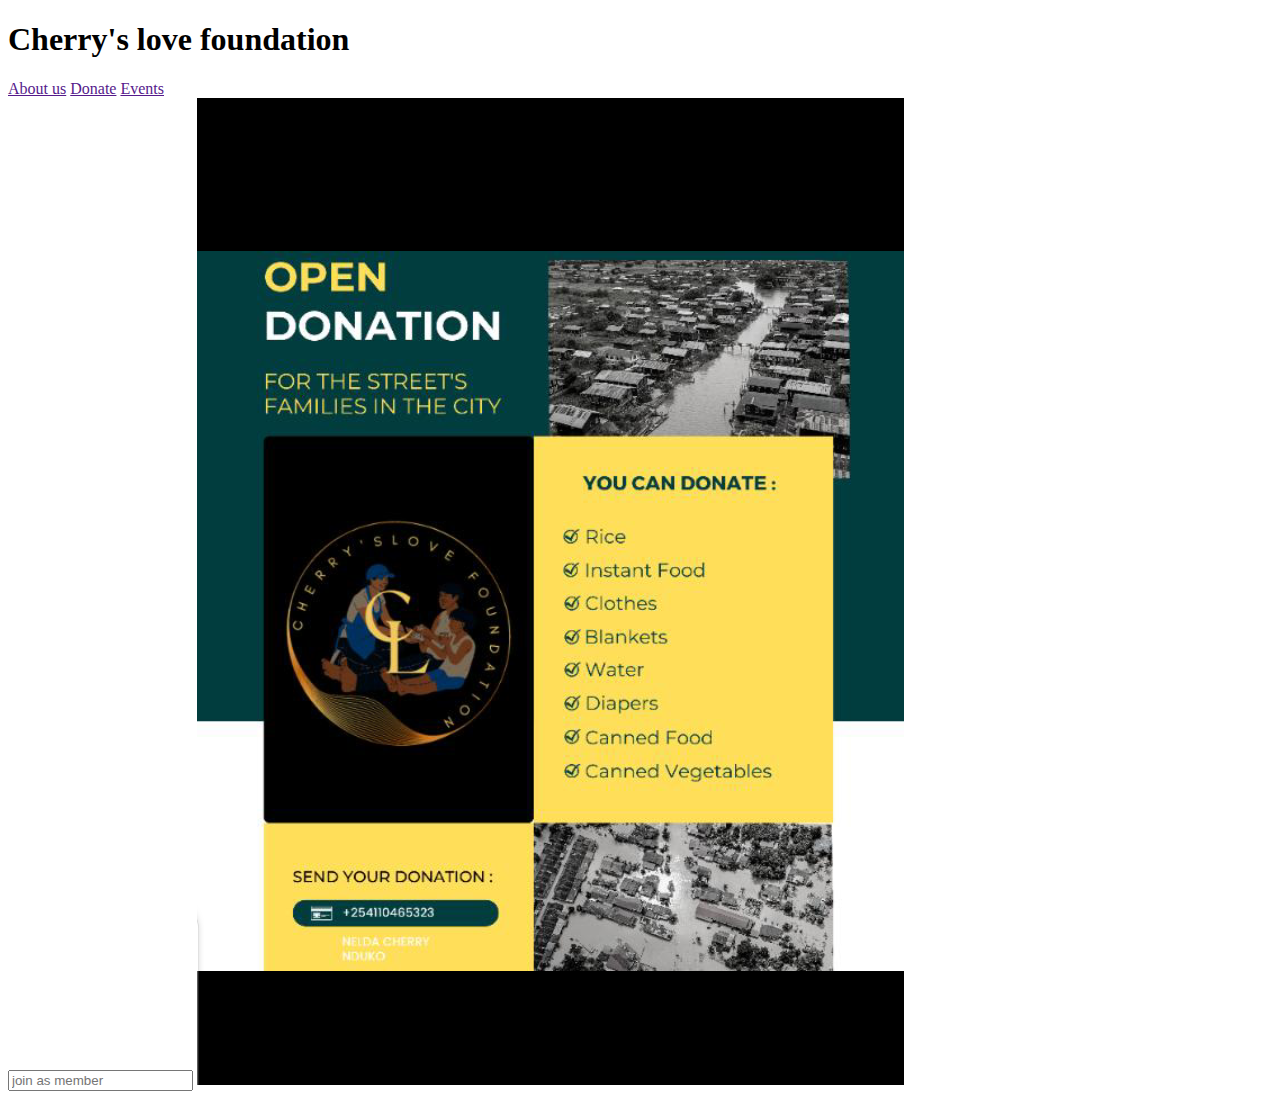
==== index.html @ e02746b6 "add the files and workings on nav-bar div" ====
<!DOCTYPE html>
<html lang="en">
<head>
    <!-- <link rel="stylesheet" href="style.css"> -->
    <meta charset="UTF-8">
    <meta name="viewport" content="width=device-width, initial-scale=1.0">
    <link rel="stylesheet" href="index.css" >
    <title>Cherry's love foundation</title>
</head>

<body>
    <div class="nav-bar">
        <h1>Cherry's love foundation</h1>
        <a href="">About us</a>
        <a href="">Donate</a>
        <a href="">Events</a>
    </div>





    
    <input type="text" placeholder="join as member">
    <img src="/image/charity 2.png" alt="charity 2">


    
</body>
</html>
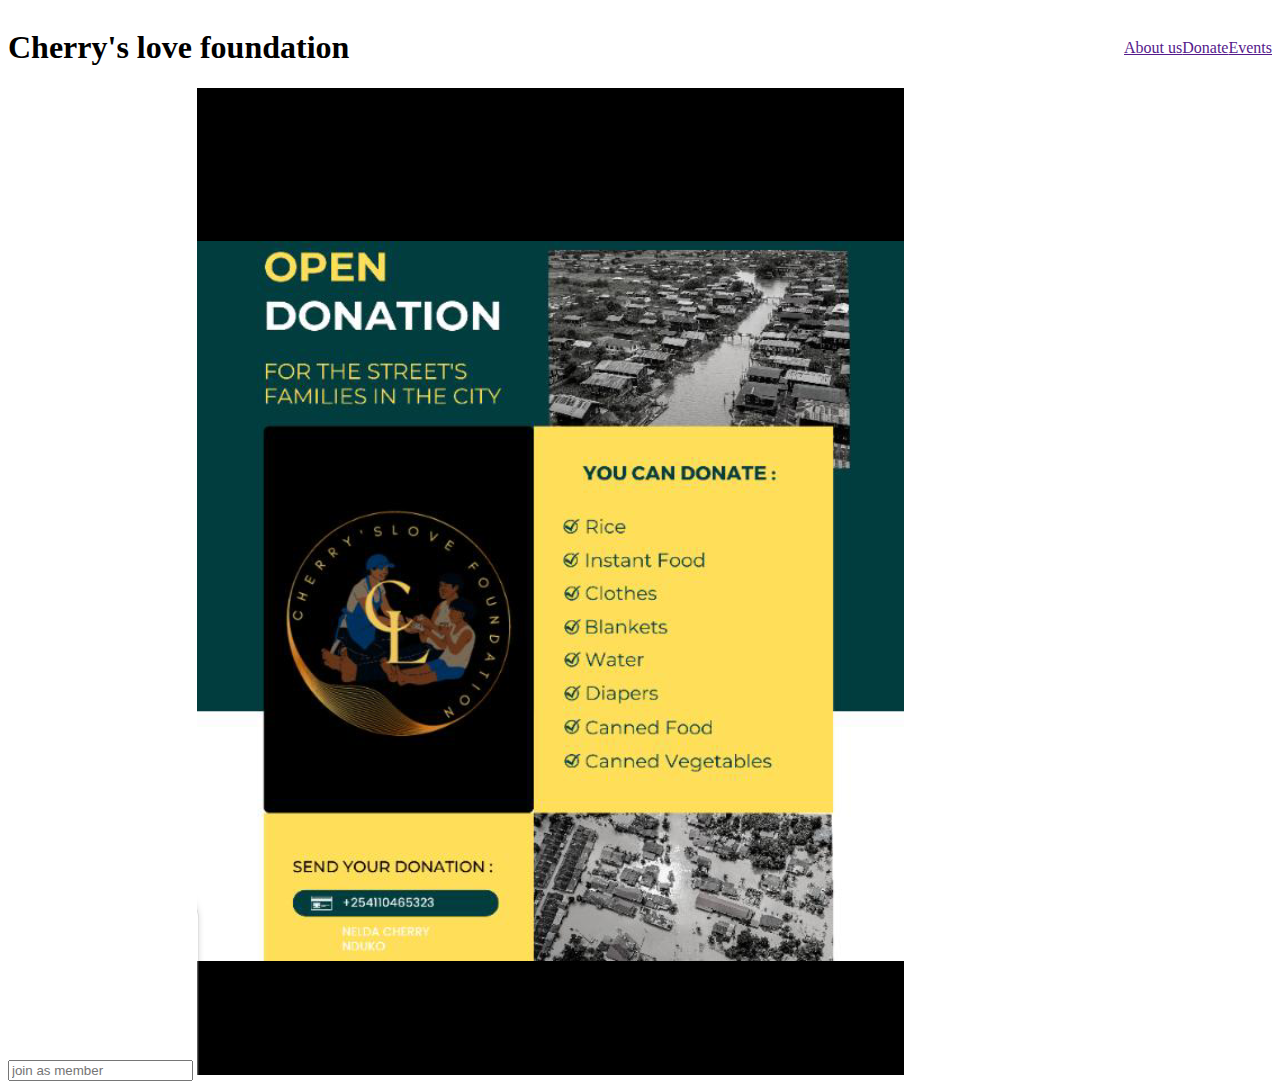
==== commit 16ba493a: "add js file and navbar in html" ====
--- a/index.html
+++ b/index.html
@@ -11,9 +11,11 @@
 <body>
     <div class="nav-bar">
         <h1>Cherry's love foundation</h1>
-        <a href="">About us</a>
-        <a href="">Donate</a>
-        <a href="">Events</a>
+        <ul class="review">
+            <li> <a href="">About us</a></li>
+            <li><a href="">Donate</a></li>
+            <li><a href="">Events</a></li>
+        </ul>
     </div>
 
 
--- a/index.css
+++ b/index.css
@@ -0,0 +1,14 @@
+.nav-bar {
+    top: 0;
+    display: flex;
+    justify-content: space-between;
+    align-items: center;
+}
+.review {
+    display: flex;
+    justify-content: space-between;
+    list-style: none;
+    
+
+}
+
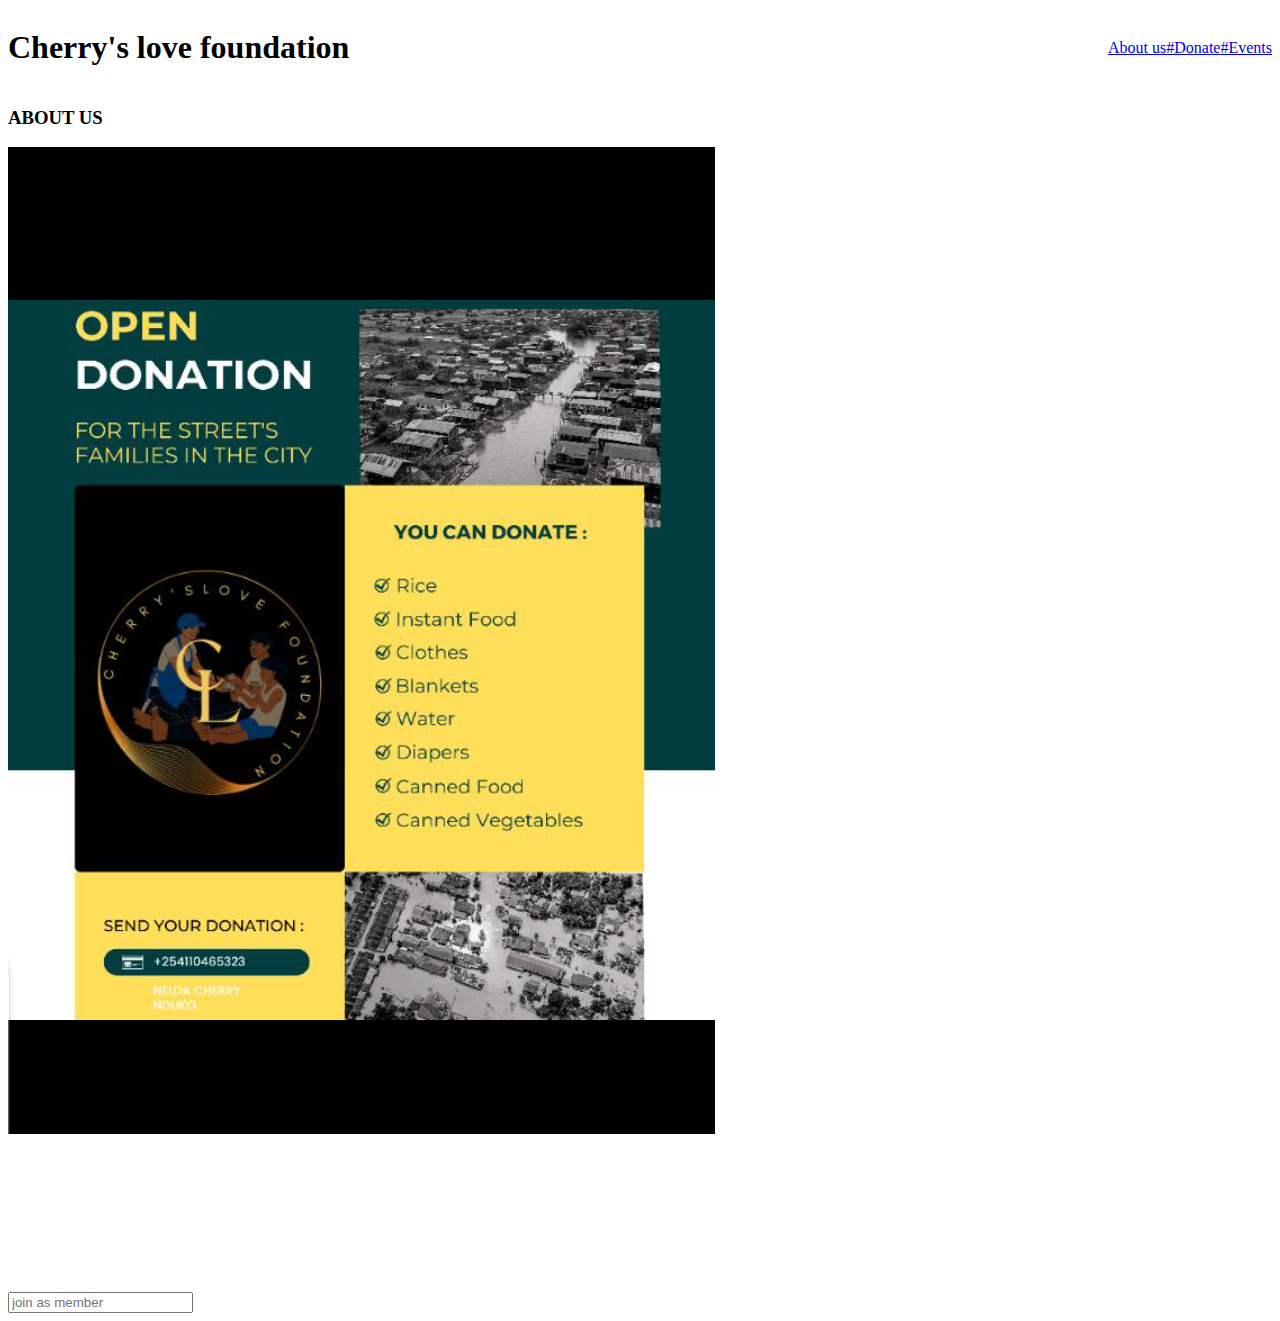
==== commit a1402496: "created an event file" ====
--- a/index.html
+++ b/index.html
@@ -12,19 +12,41 @@
     <div class="nav-bar">
         <h1>Cherry's love foundation</h1>
         <ul class="review">
-            <li> <a href="">About us</a></li>
-            <li><a href="">Donate</a></li>
-            <li><a href="">Events</a></li>
+           <br><li> <a href="#aboutus">About us</a></li>
+            
+            <li><a href="donate.html">#Donate</a></li>
+            <li><a href="events.html">#Events</a></li>
         </ul>
     </div>
+
+       
+    <div class="container">
+        <h3 id="h3">ABOUT US</h3>
+        <p id="p">
+             
+
+        </p>
 
 
 
 
+<div class id="aboutus"> 
+    <img src="/image/charity 2.png" alt="charity 2">
 
+</div>
     
+<div id="events">
+    <div class="fullscreen-bg">
+        <video loop muted autoplay poster="img/videoframe.jpg" class="fullscreen-bg__video" style="width: 98.85vw;">
+            <source src="videos/y2mate.com - COFFEE COMMERCIAL ADVERTISEMENT  7 miles roasters coffee beans ad_1080p.mp4" type="video/webm">
+            <source src="videos/y2mate.com - COFFEE COMMERCIAL ADVERTISEMENT  7 miles roasters coffee beans ad_1080p.mp4" type="video/mp4">
+            <source src="videos/y2mate.com - COFFEE COMMERCIAL ADVERTISEMENT  7 miles roasters coffee beans ad_1080p.mp4" type="video/ogg">
+        </video>
+</div>
+<div id="donate">
+
+</div>
     <input type="text" placeholder="join as member">
-    <img src="/image/charity 2.png" alt="charity 2">
 
 
     
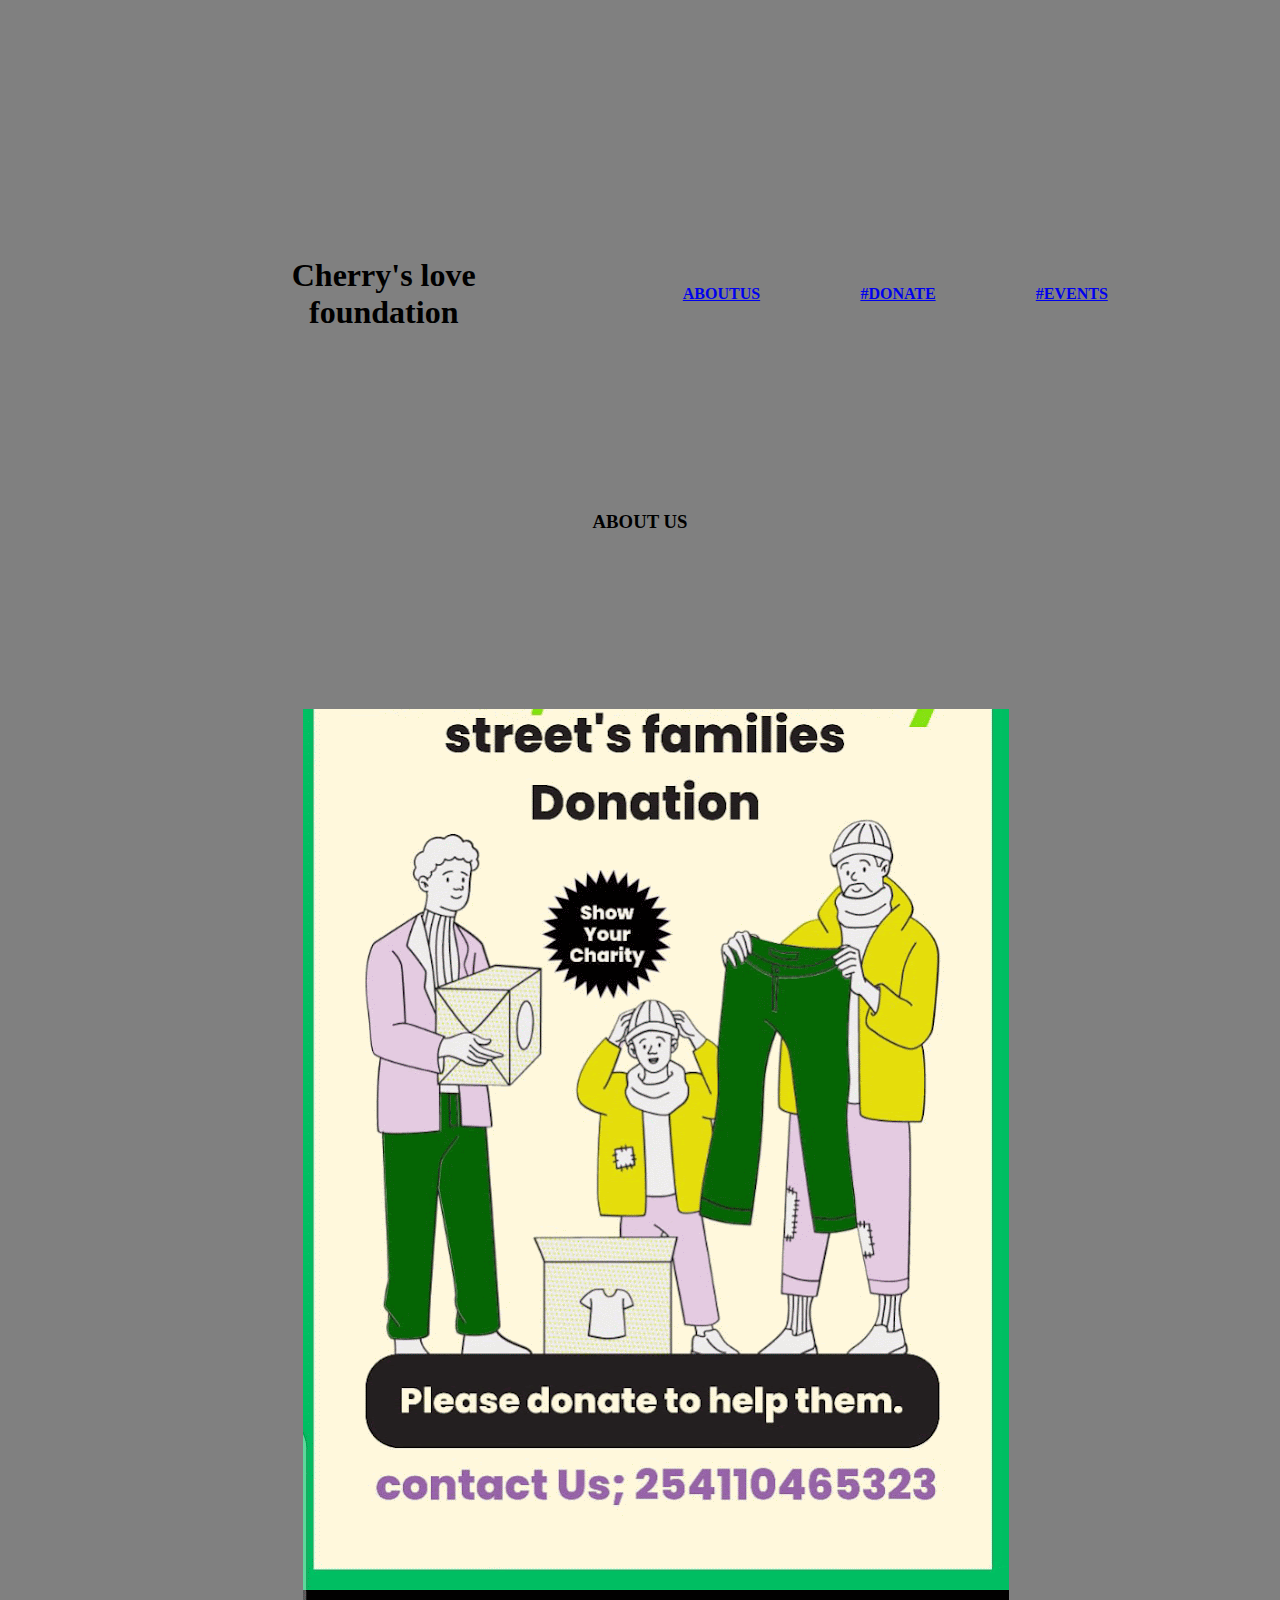
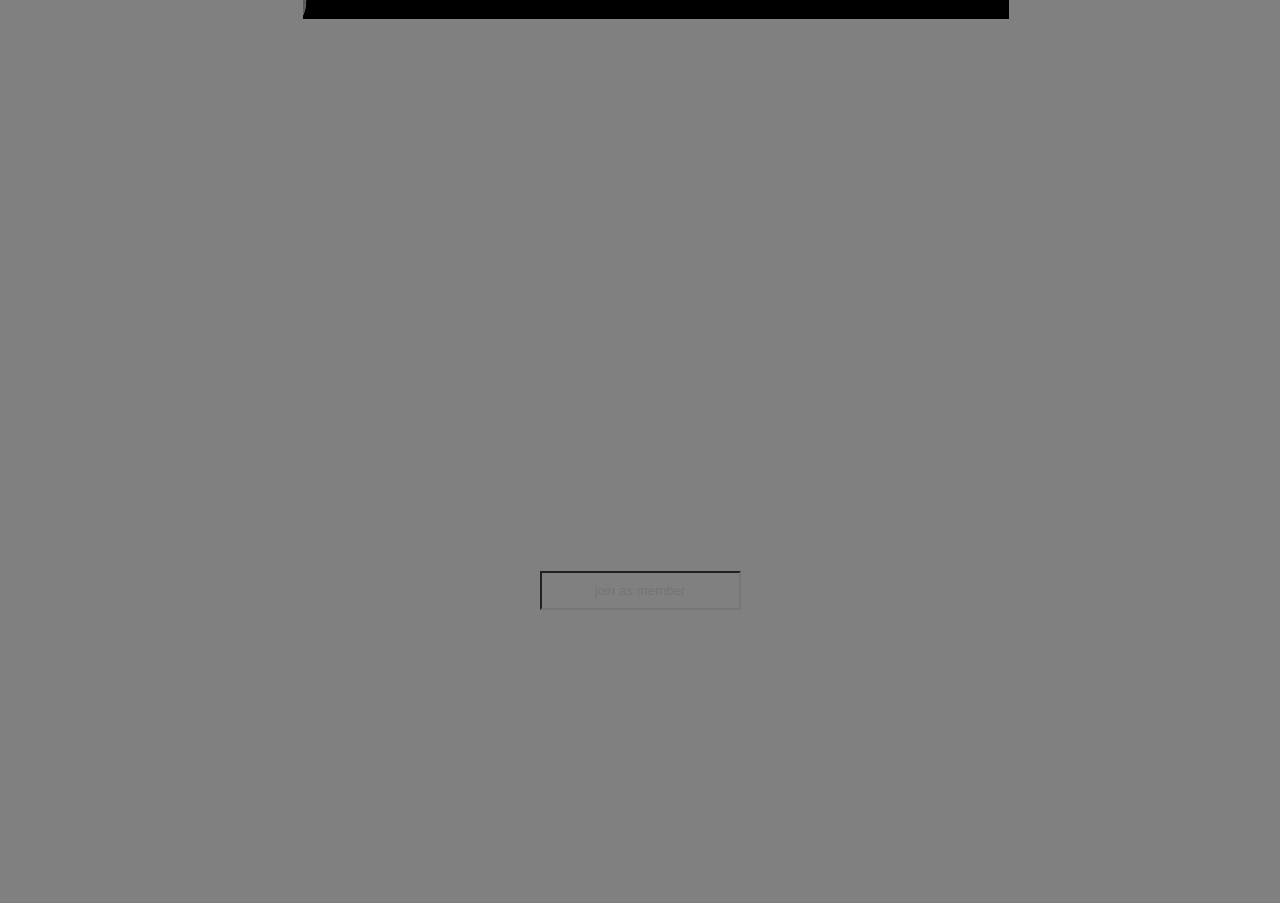
==== commit cd8a36dc: "updated events" ====
--- a/index.html
+++ b/index.html
@@ -12,10 +12,10 @@
     <div class="nav-bar">
         <h1>Cherry's love foundation</h1>
         <ul class="review">
-           <br><li> <a href="#aboutus">About us</a></li>
+           <br><li> <a href="#aboutus"><b>ABOUTUS</b></a></li>
             
-            <li><a href="donate.html">#Donate</a></li>
-            <li><a href="events.html">#Events</a></li>
+            <li><a href="donate.html"><b>#DONATE</b></a></li>
+            <li><a href="events.html"><b>#EVENTS</b></a></li>
         </ul>
     </div>
 
@@ -31,16 +31,13 @@
 
 
 <div class id="aboutus"> 
-    <img src="/image/charity 2.png" alt="charity 2">
+    <img src="image/Screenshot_20230801-233442-ANIMATION.gif" alt="charity 2">
 
 </div>
     
 <div id="events">
     <div class="fullscreen-bg">
         <video loop muted autoplay poster="img/videoframe.jpg" class="fullscreen-bg__video" style="width: 98.85vw;">
-            <source src="videos/y2mate.com - COFFEE COMMERCIAL ADVERTISEMENT  7 miles roasters coffee beans ad_1080p.mp4" type="video/webm">
-            <source src="videos/y2mate.com - COFFEE COMMERCIAL ADVERTISEMENT  7 miles roasters coffee beans ad_1080p.mp4" type="video/mp4">
-            <source src="videos/y2mate.com - COFFEE COMMERCIAL ADVERTISEMENT  7 miles roasters coffee beans ad_1080p.mp4" type="video/ogg">
         </video>
 </div>
 <div id="donate">
--- a/index.css
+++ b/index.css
@@ -11,4 +11,9 @@
     
 
 }
-
+*{
+    padding: 10px;
+    margin: 5%;
+    text-align: center ;
+    background-color: grey;
+}
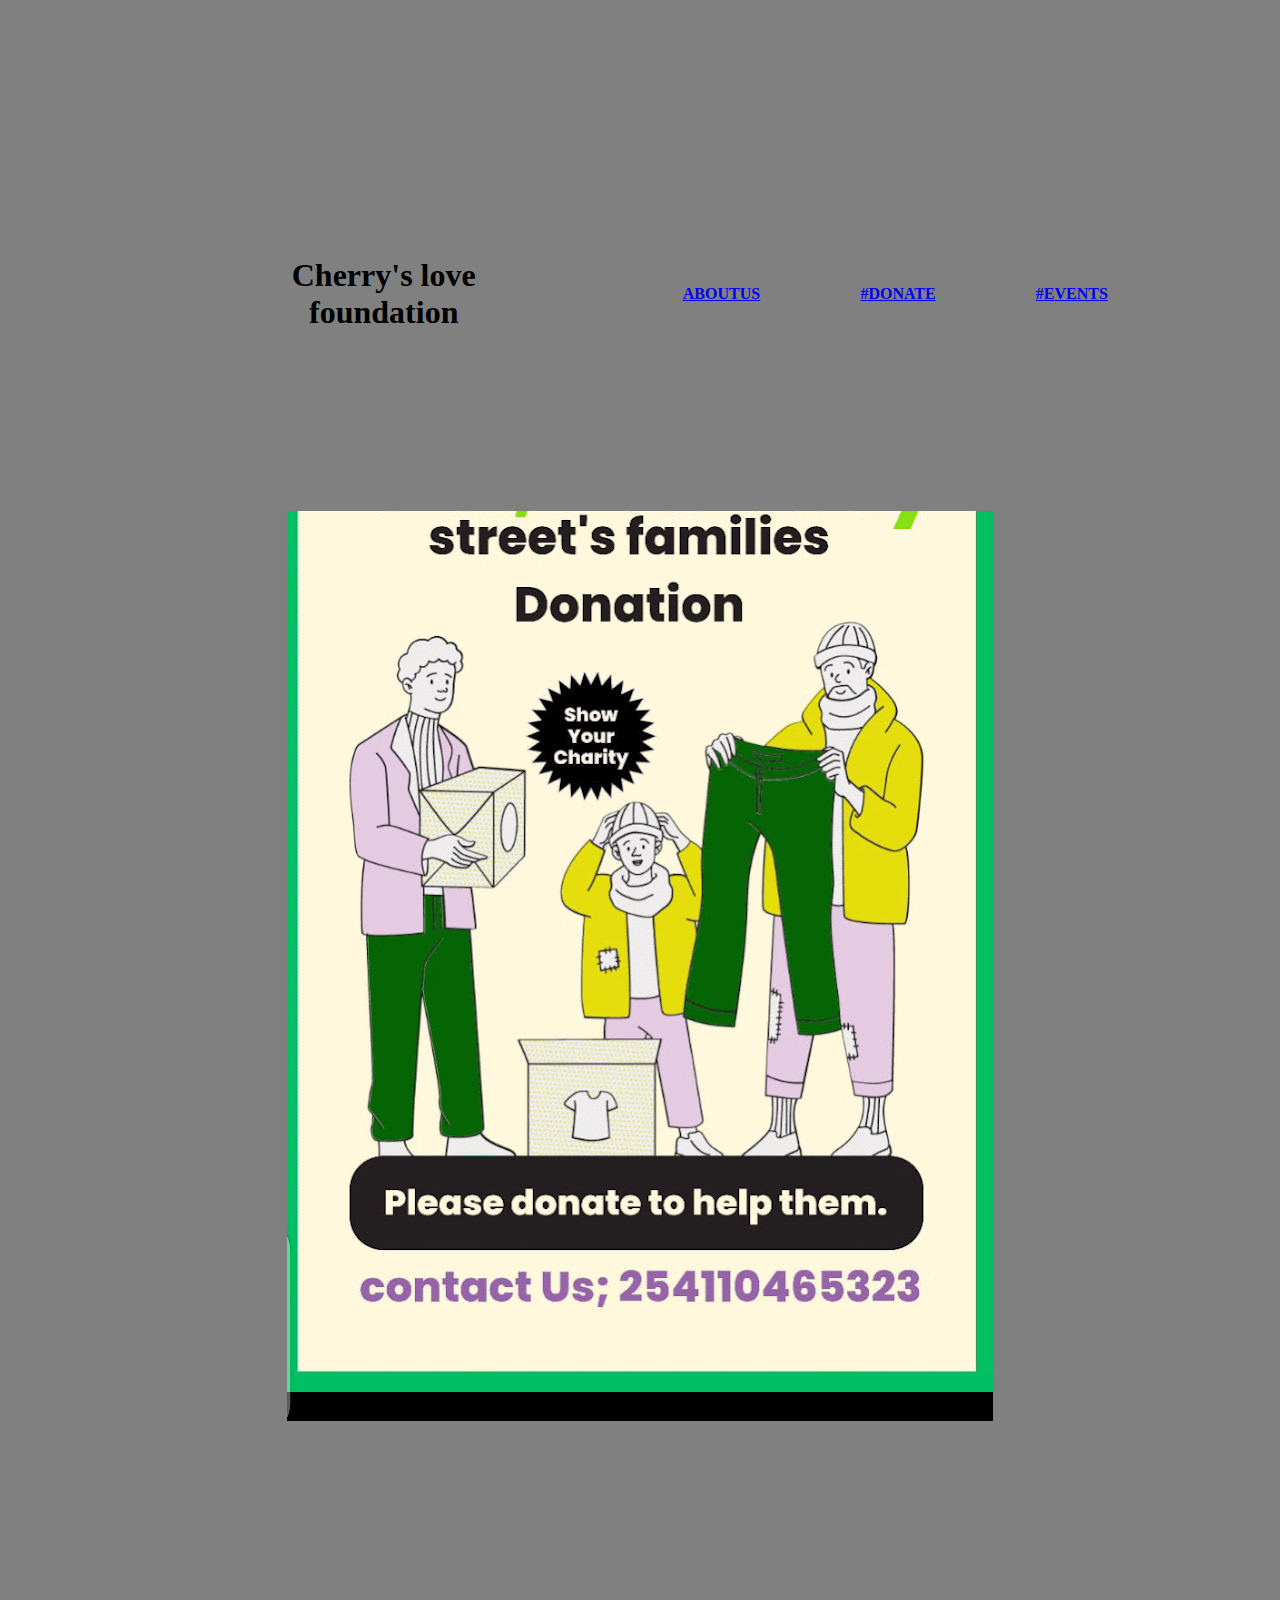
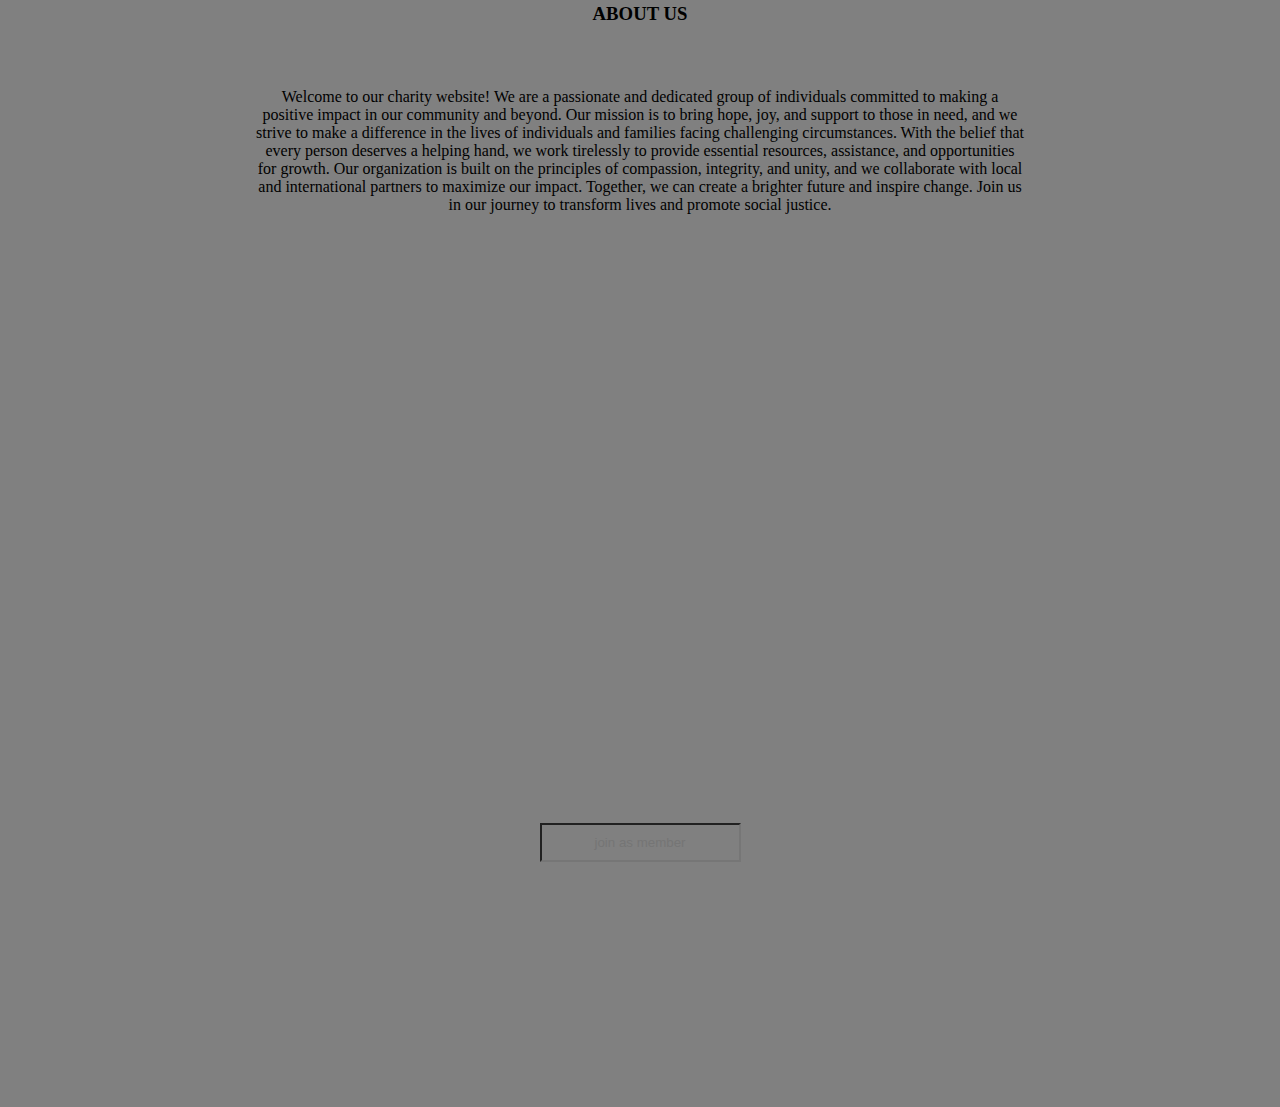
==== commit dfb117fe: "added a readme.md file" ====
--- a/index.html
+++ b/index.html
@@ -1,51 +1,60 @@
-<!DOCTYPE html>
-<html lang="en">
-<head>
-    <!-- <link rel="stylesheet" href="style.css"> -->
-    <meta charset="UTF-8">
-    <meta name="viewport" content="width=device-width, initial-scale=1.0">
-    <link rel="stylesheet" href="index.css" >
-    <title>Cherry's love foundation</title>
-</head>
+    <!DOCTYPE html>
+    <html lang="en">
+    <head>
+        <!-- <link rel="stylesheet" href="style.css"> -->
+        <meta charset="UTF-8">
+        <meta name="viewport" content="width=device-width, initial-scale=1.0">
+        <link rel="stylesheet" href="index.css" >
+        <title>Cherry's love foundation</title>
+    </head>
 
-<body>
-    <div class="nav-bar">
-        <h1>Cherry's love foundation</h1>
-        <ul class="review">
-           <br><li> <a href="#aboutus"><b>ABOUTUS</b></a></li>
-            
-            <li><a href="donate.html"><b>#DONATE</b></a></li>
-            <li><a href="events.html"><b>#EVENTS</b></a></li>
-        </ul>
+    <body>
+        <div class="nav-bar">
+            <h1>Cherry's love foundation</h1>
+            <ul class="review">
+            <br><li> <a href="#aboutus"><b>ABOUTUS</b></a></li>
+                
+                <li><a href="donate.html"><b>#DONATE</b></a></li>
+                <li><a href="events.html"><b>#EVENTS</b></a></li>
+            </ul>
+        </div>
+
+    <div class id="aboutus"> 
+        <img src="image/Screenshot_20230801-233442-ANIMATION.gif" alt="charity 2">
+
     </div>
 
-       
-    <div class="container">
+    <div id="aboutus" class="container">
         <h3 id="h3">ABOUT US</h3>
         <p id="p">
-             
-
+            Welcome to our charity website! 
+            We are a passionate and dedicated group of individuals 
+            committed to making a positive impact in our community 
+            and beyond. Our mission is to bring hope, joy, and 
+            support to those in need, and we strive to make a
+            difference in the lives of individuals and families 
+            facing challenging circumstances. With the belief that 
+            every person deserves a helping hand, we work tirelessly
+            to provide essential resources, assistance, and opportunities
+            for growth. Our organization is built on the principles of
+            compassion, integrity, and unity, and we collaborate with 
+            local and international partners to maximize our impact.
+            Together, we can create a brighter future and inspire change.
+            Join us in our journey to transform lives and promote social justice.<br> <br>
+            
         </p>
 
+    </div>
+        
+    <div id="events">
+        <div class="fullscreen-bg">
+            <video loop muted autoplay poster="img/videoframe.jpg" class="fullscreen-bg__video" style="width: 98.85vw;">
+            </video>
+    </div>
+    <div id="donate">
 
+    </div>
+        <input type="text" placeholder="join as member">
 
-
-<div class id="aboutus"> 
-    <img src="image/Screenshot_20230801-233442-ANIMATION.gif" alt="charity 2">
-
-</div>
-    
-<div id="events">
-    <div class="fullscreen-bg">
-        <video loop muted autoplay poster="img/videoframe.jpg" class="fullscreen-bg__video" style="width: 98.85vw;">
-        </video>
-</div>
-<div id="donate">
-
-</div>
-    <input type="text" placeholder="join as member">
-
-
-    
-</body>
-</html>+    </body>
+    </html>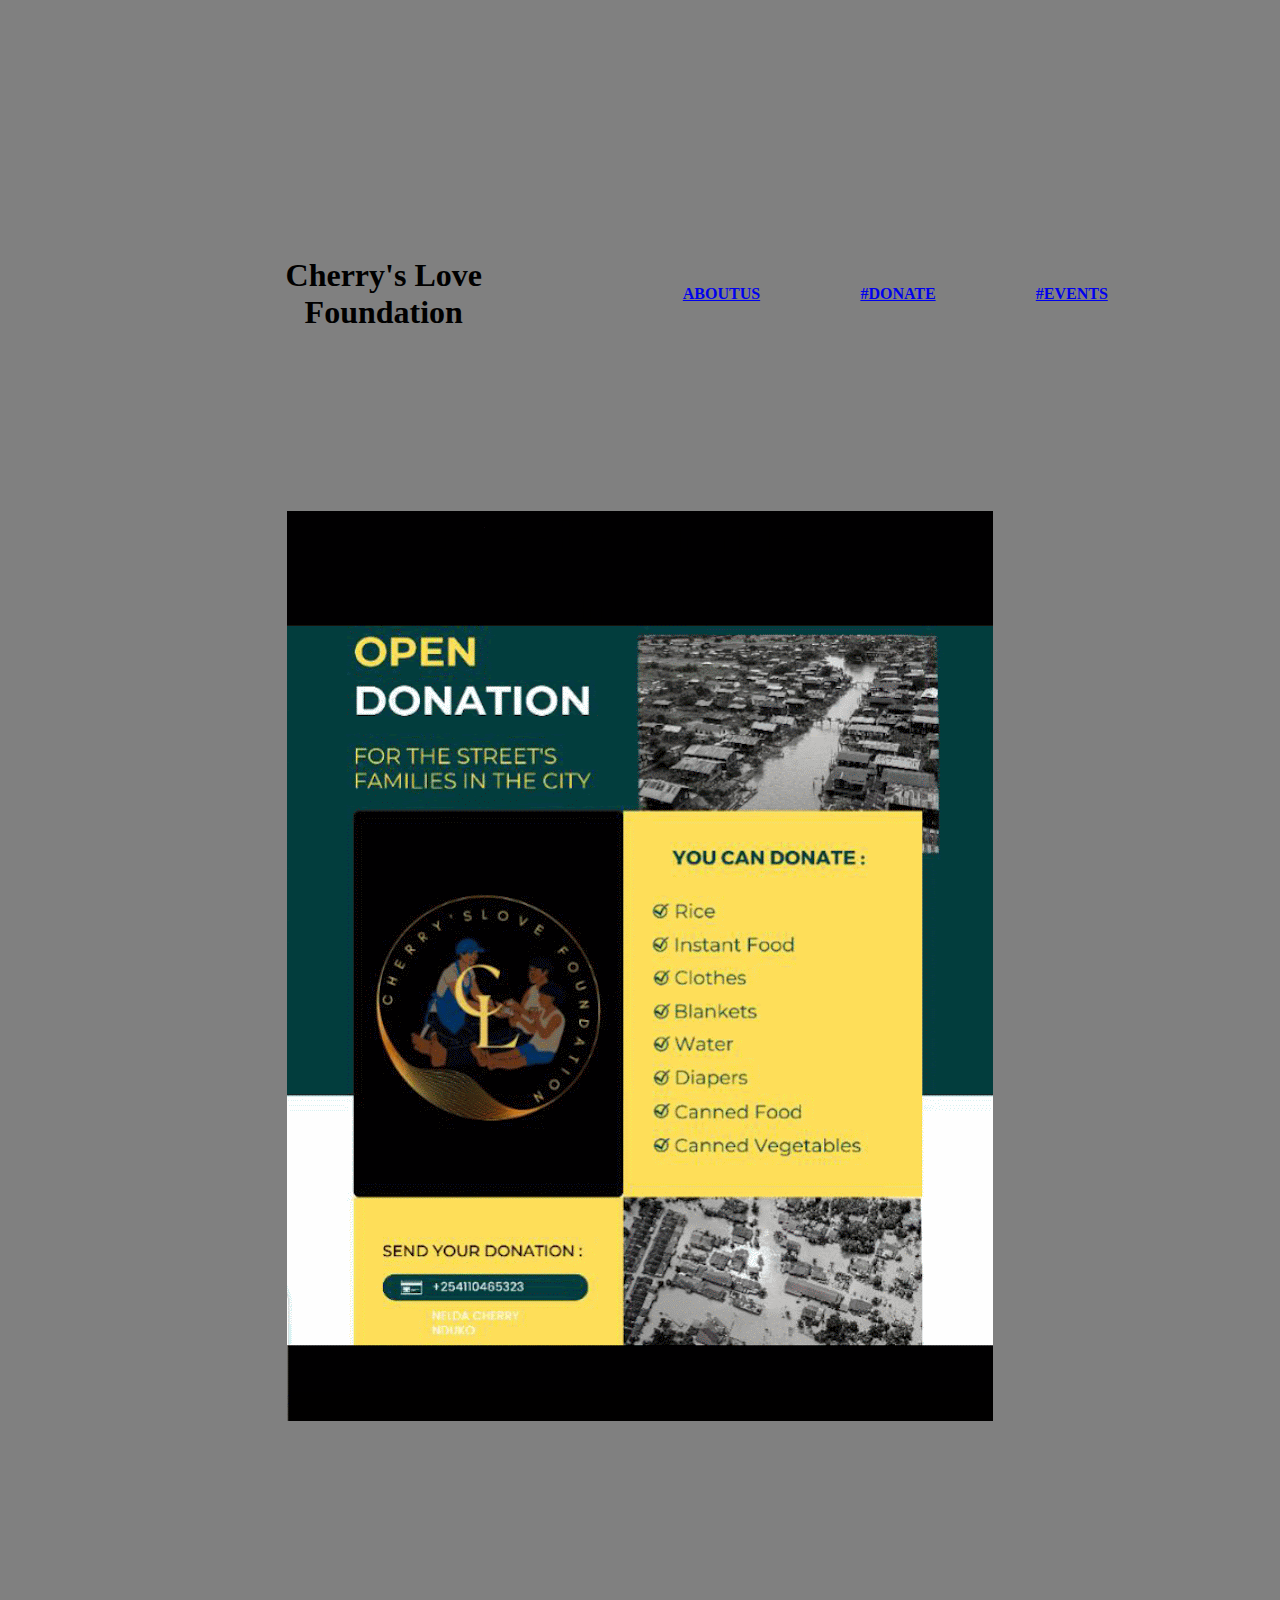
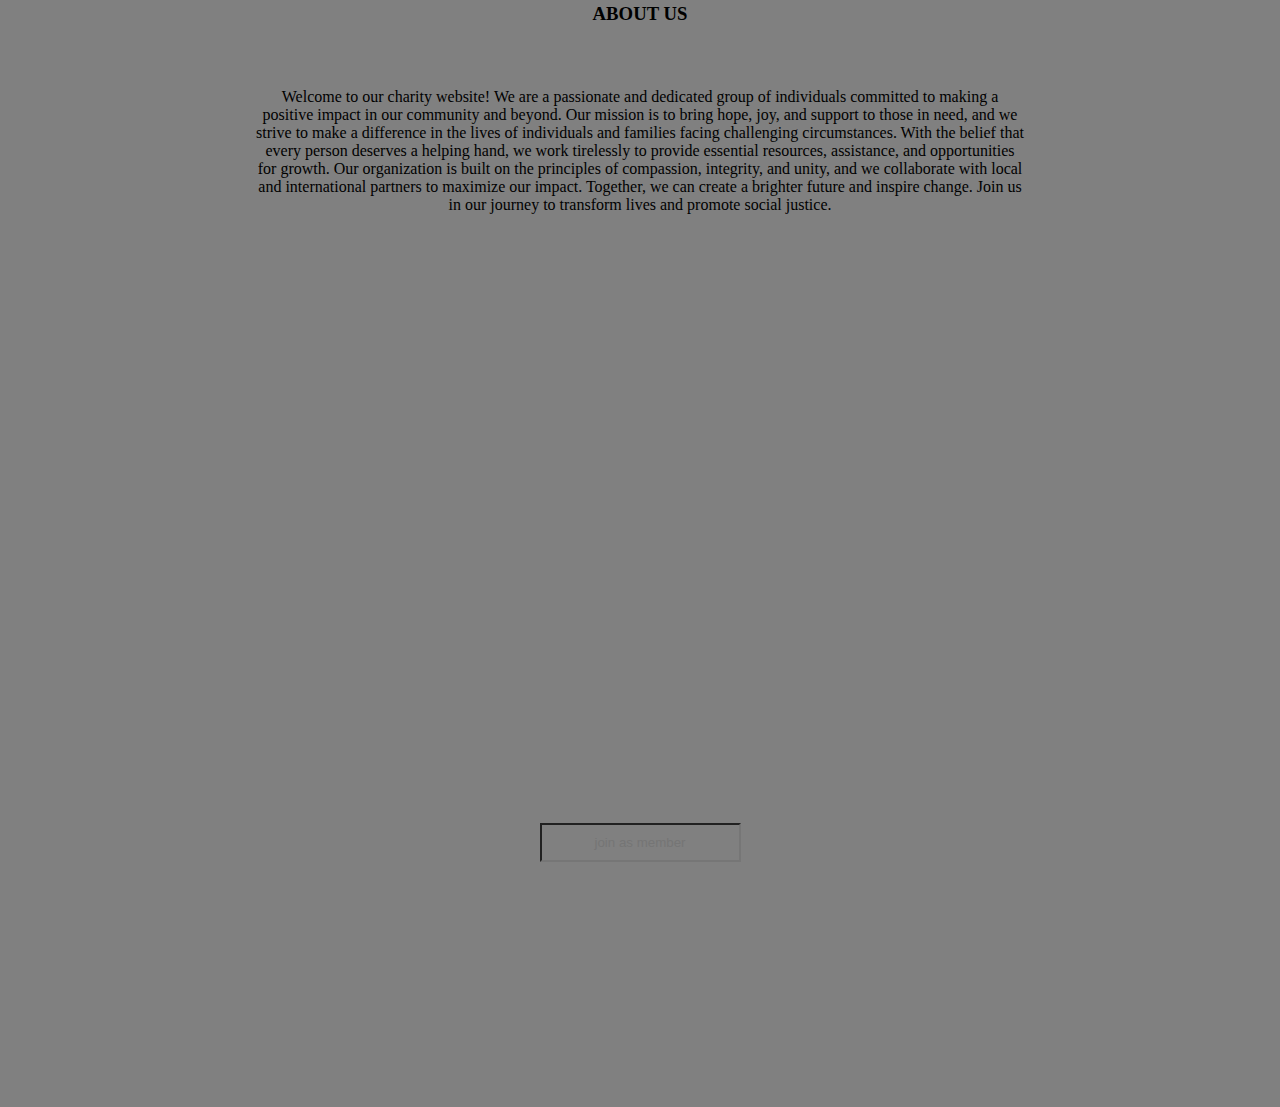
==== commit 66cd2e27: "Done and dusted" ====
--- a/index.html
+++ b/index.html
@@ -10,7 +10,7 @@
 
     <body>
         <div class="nav-bar">
-            <h1>Cherry's love foundation</h1>
+            <h1>Cherry's Love Foundation</h1>
             <ul class="review">
             <br><li> <a href="#aboutus"><b>ABOUTUS</b></a></li>
                 
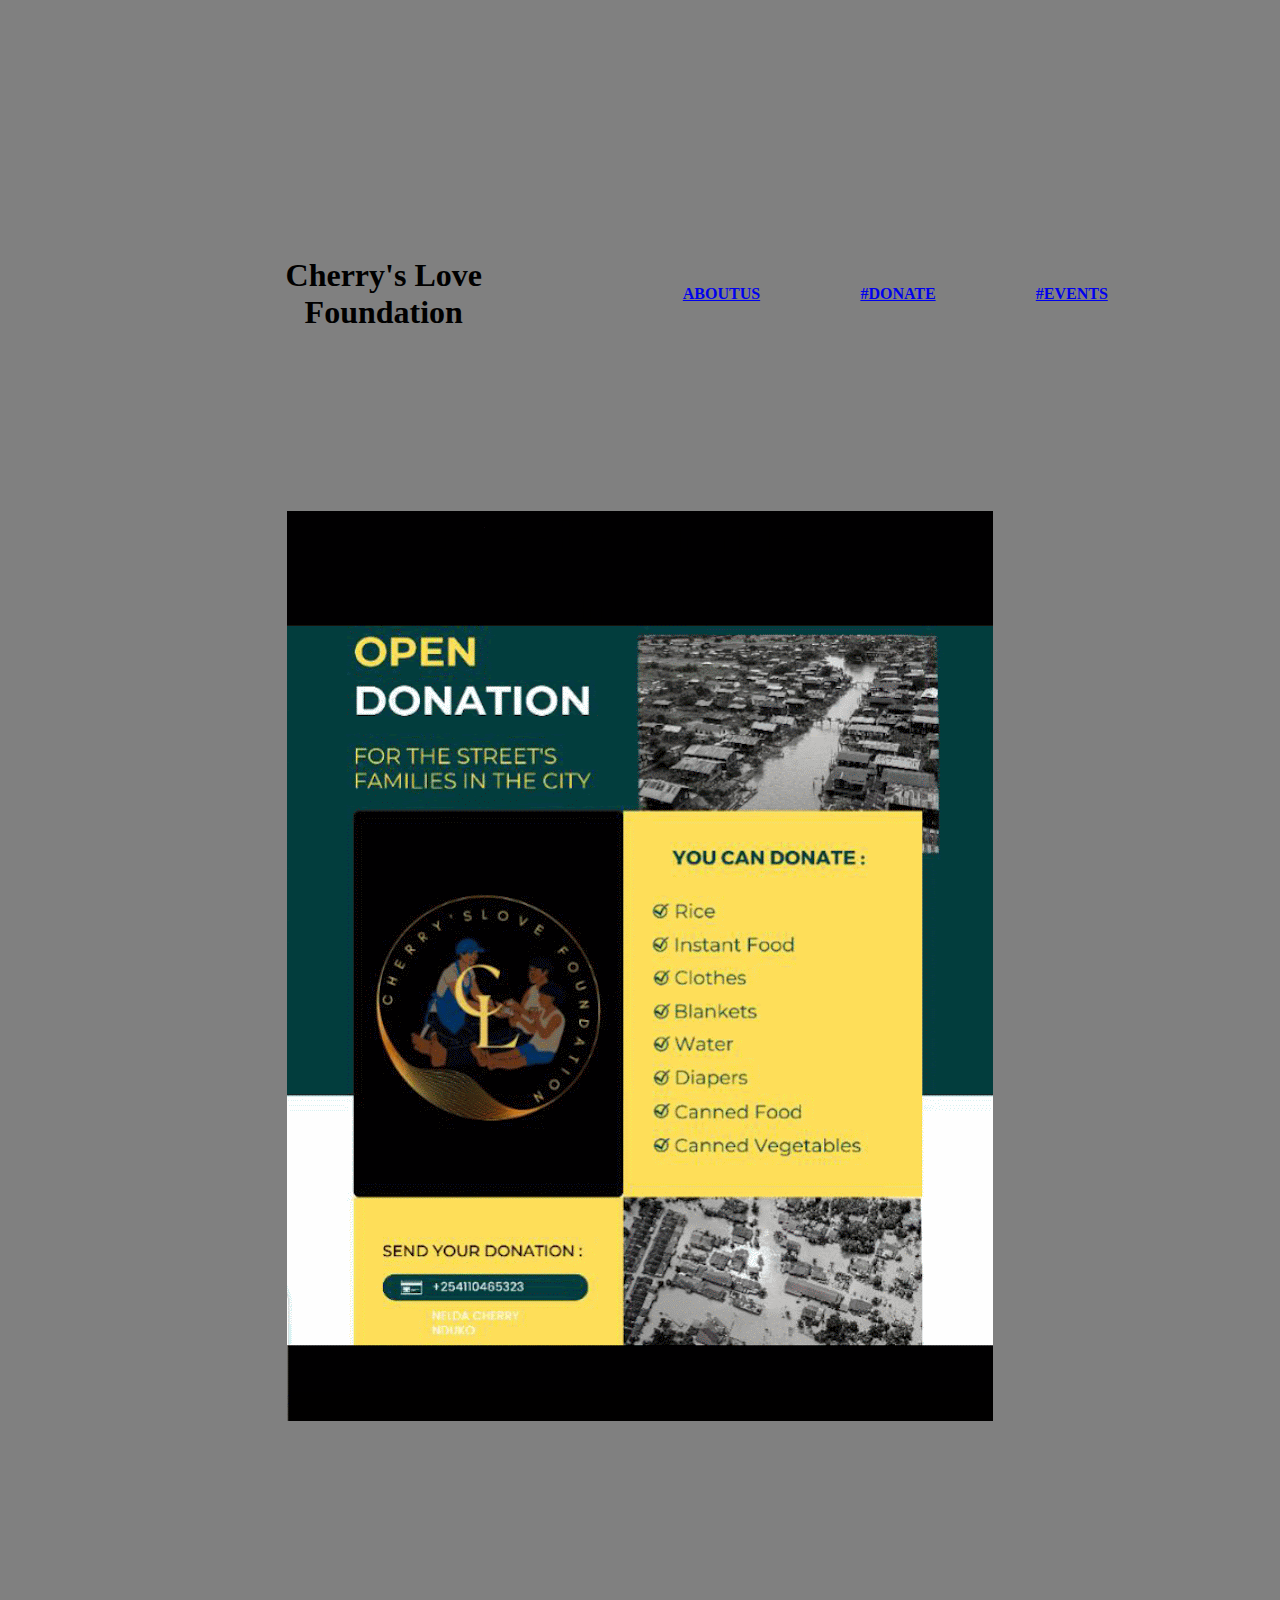
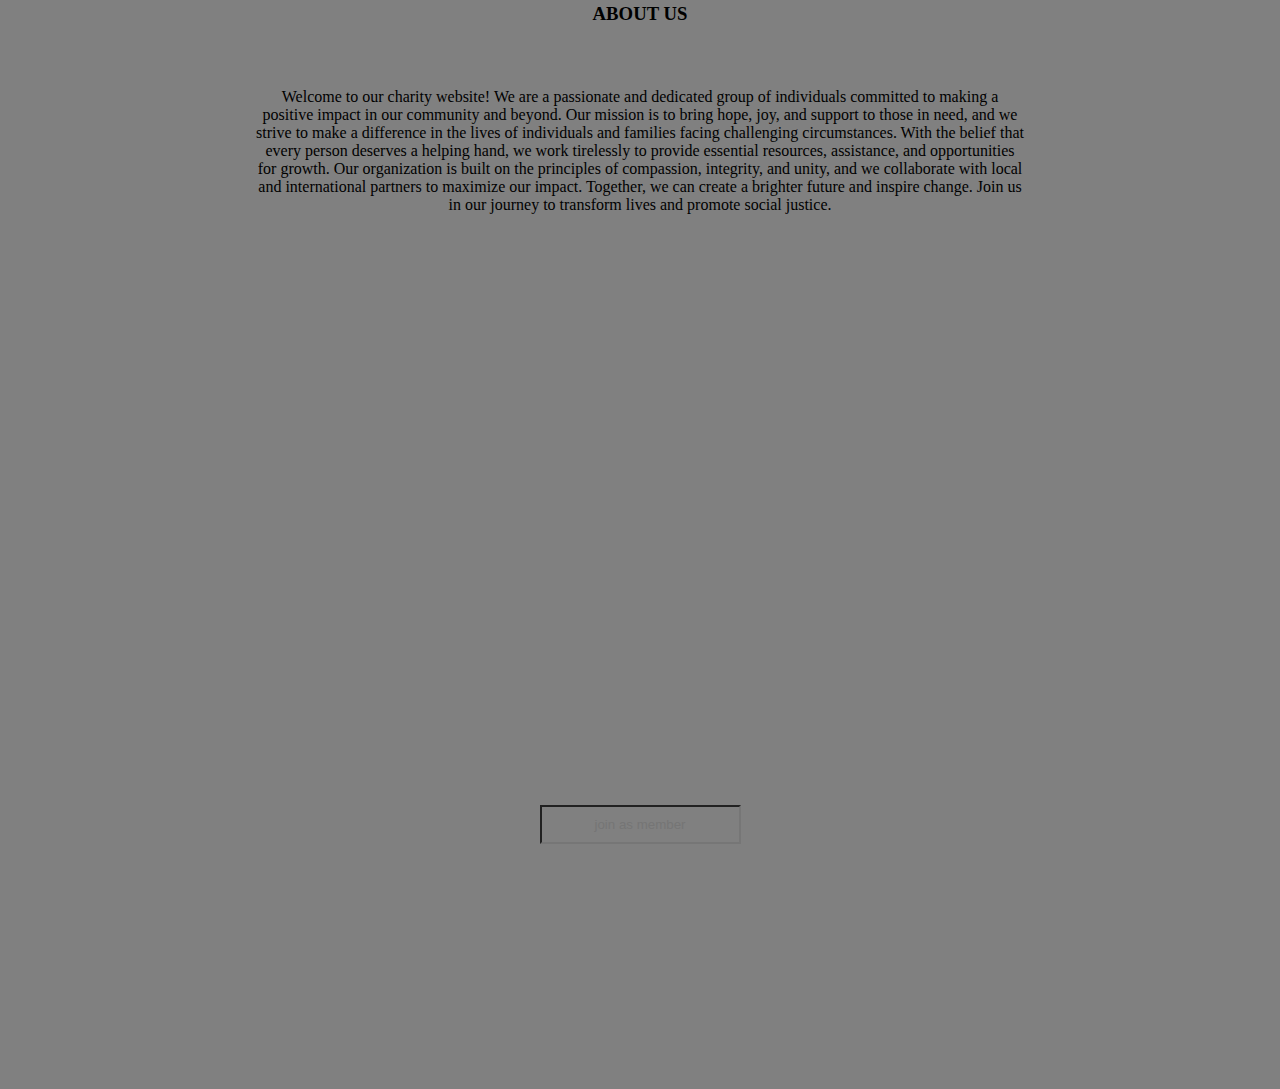
==== commit 7feaf096: "Created db.json" ====
--- a/index.html
+++ b/index.html
@@ -40,7 +40,7 @@
             compassion, integrity, and unity, and we collaborate with 
             local and international partners to maximize our impact.
             Together, we can create a brighter future and inspire change.
-            Join us in our journey to transform lives and promote social justice.<br> <br>
+            Join us in our journey to transform lives and promote social justice.
             
         </p>
 
